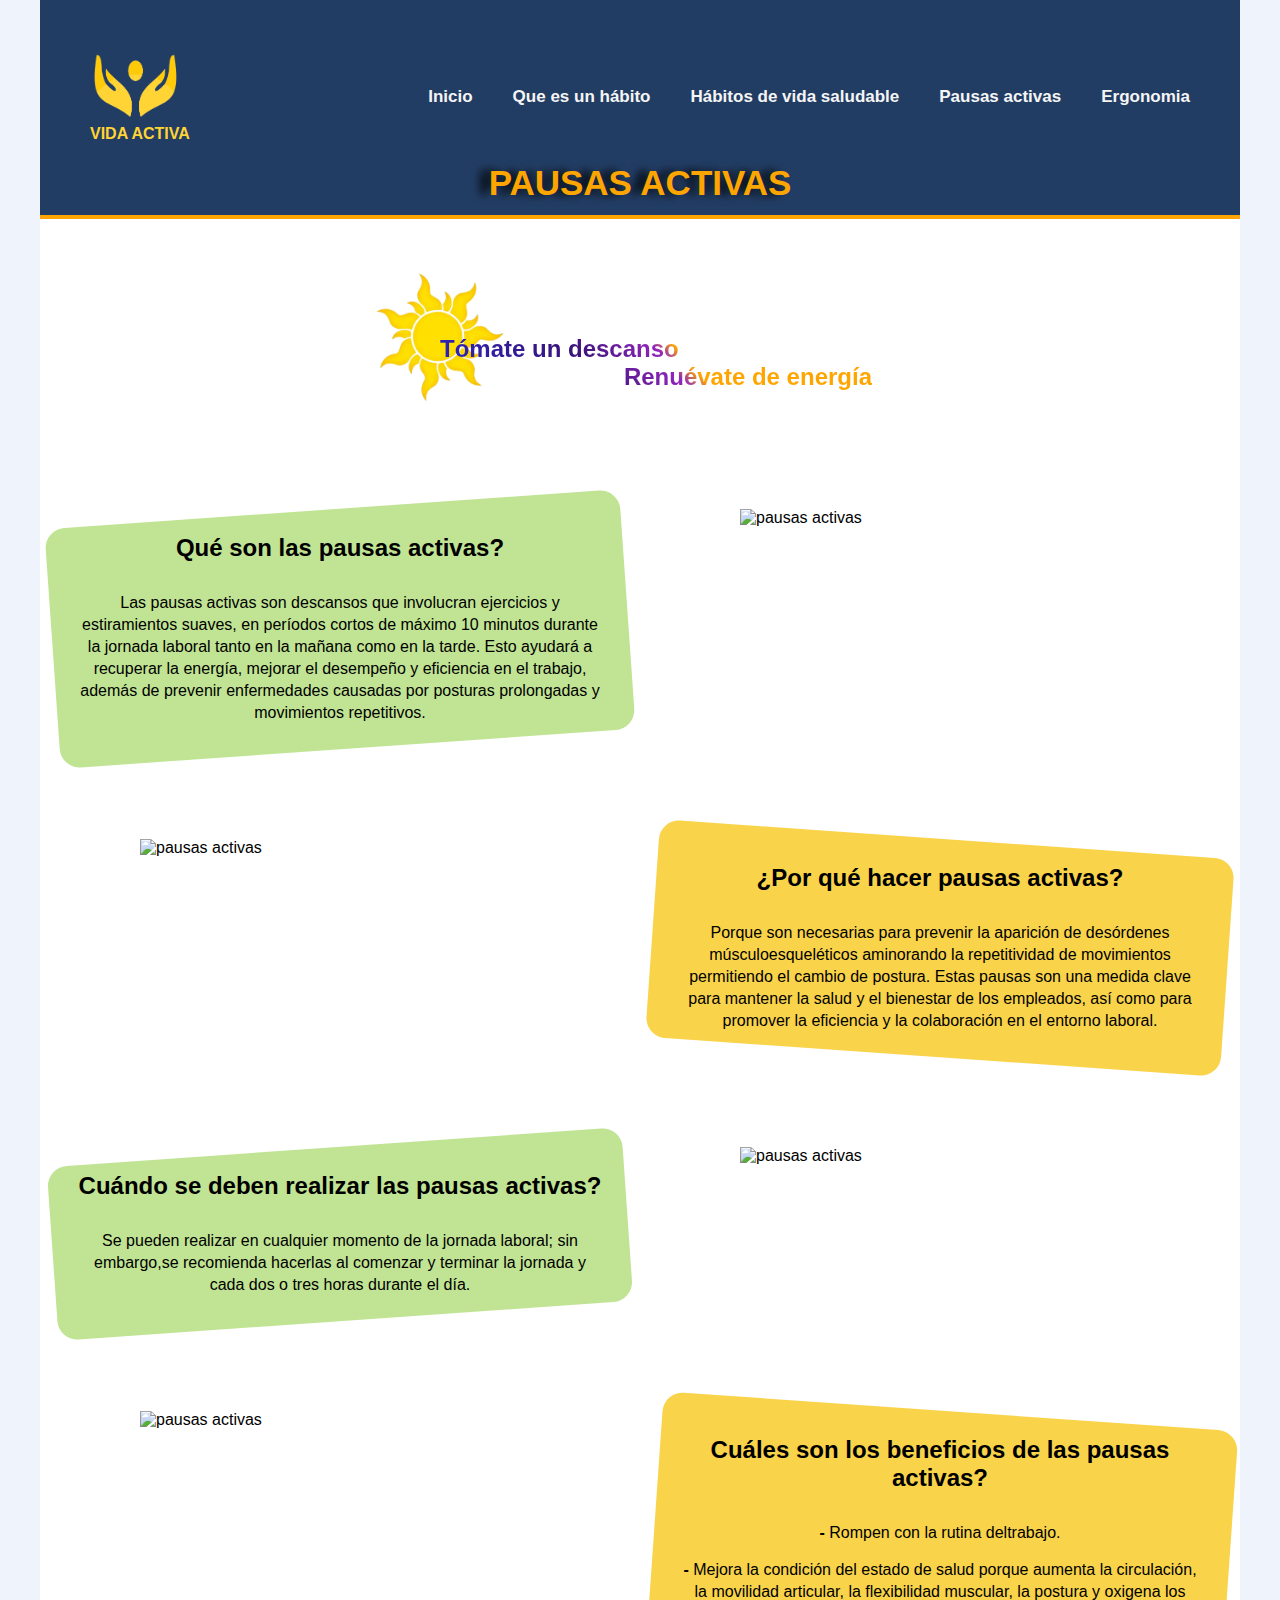
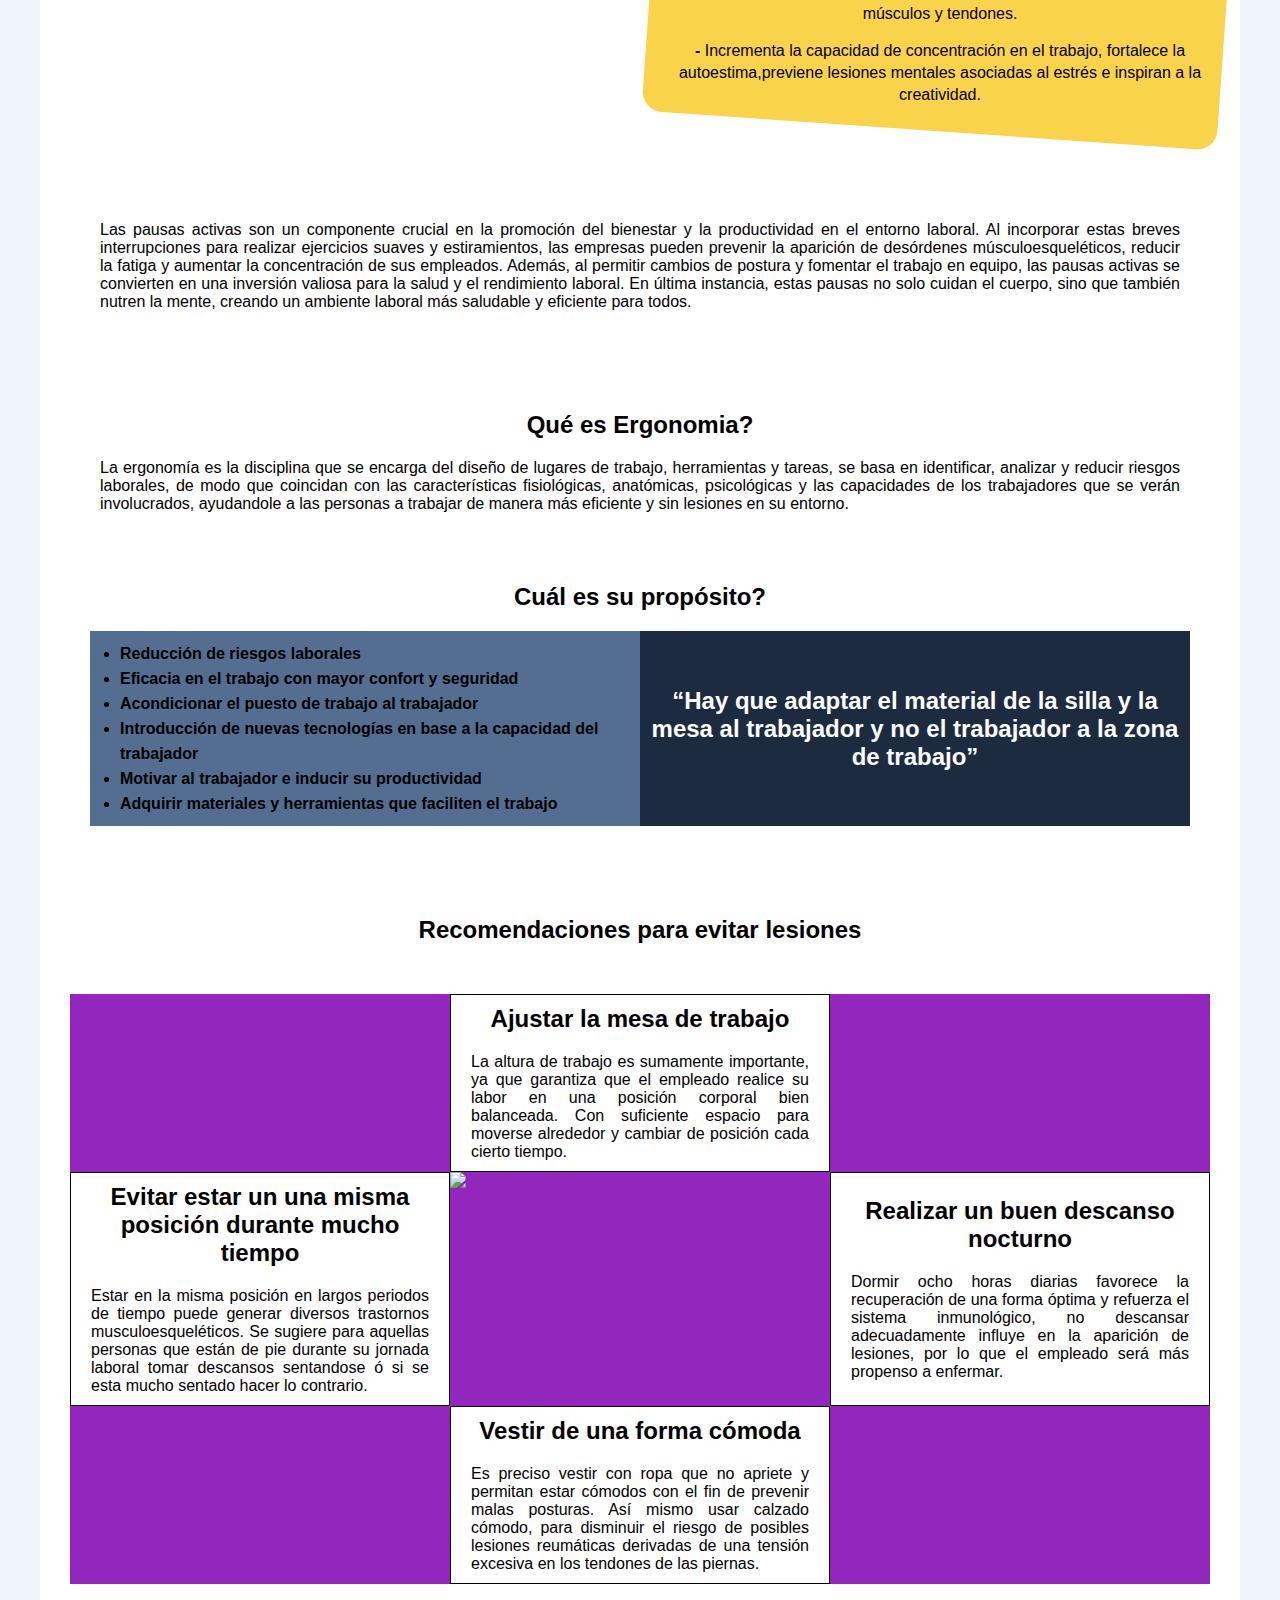
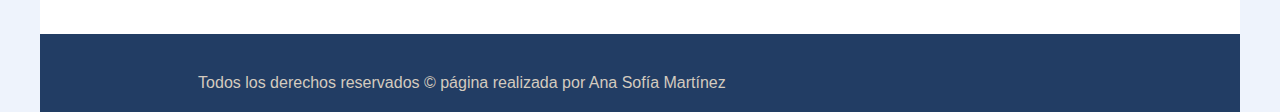
==== pausasActivas.html @ a1745190 "pagina actividad fisica, habitos saludables pausas activas y ergonomia" ====
<!DOCTYPE html>
<html lang="en">

<head>
    <meta charset="UTF-8">
    <meta name="viewport" content="width=device-width, initial-scale=1.0">
    <title>Pausas Activas</title>
    <link rel="stylesheet" href="estilos.css">
    <script src="https://kit.fontawesome.com/6b7caabff8.js" crossorigin="anonymous"></script>
</head>

<body>
    <div class="main">
        <header>
            <nav>
                <div class="logo">
                    <img src="../images/logo.png" alt="logo">
                    <h4>VIDA ACTIVA</h4>
                </div>
                <ul>
                    <li><a href="index.html">Inicio</a></li>
                    <li><a href="index.html#introduccion">Que es un hábito</a></li>
                    <li><a href="index.html#habitosSaludables">Hábitos de vida saludable</a></li>
                    <li><a href="pausasActivas.html">Pausas activas</a></li>
                    <li><a href="#ergonomia">Ergonomia</a></li>
                </ul>
            </nav>
            <div class="tituloCentral">
                <h1>PAUSAS ACTIVAS</h1>
            </div>
        </header>

        <div class="contenidoPausas">


            <!-- <div class="introduccion">
                <h2>a</h2>
                <p>Lorem ipsum dolor sit, amet consectetur adipisicing elit. Rerum et voluptates assumenda, eum, quibusdam iusto in eaque fuga nam dolorum tempore qui saepe itaque officiis recusandae? Magni quisquam vel ducimus.</p>
            </div> -->
            <div class="frase">
                <img id="sol" src="./images/sol.jpg" alt="">

                <div class="cont-frase">
                    <div class="frase1">
                        <h2>Tómate un descanso</h2>
                    </div>
                    <div class="frase2">
                        <h2>Renuévate de energía</h2>
                    </div>
                </div>
            </div>

            <div class="cont-apartados">
                <div class="apartado">
                    <div class="info">
                        <div class="cont-info">
                            <h2>Qué son las pausas activas?</h2>
                            <p>Las pausas activas son descansos que involucran ejercicios y estiramientos suaves, en
                                períodos cortos de máximo 10 minutos durante la jornada
                                laboral tanto en la mañana como en la tarde. Esto ayudará a recuperar la energía,
                                mejorar el desempeño
                                y eficiencia en el trabajo, además de prevenir enfermedades causadas por posturas
                                prolongadas y movimientos repetitivos.</p>
                        </div>
                    </div>
                    <div class="imagen">
                        <img src="https://img.freepik.com/foto-gratis/mujer-auriculares-videollamada-portatil_23-2148854875.jpg?w=740&t=st=1694405651~exp=1694406251~hmac=d83fc0368f53c2d3dcf157af8fdf117e9b4797f35a46c52318c59e994fc46987"
                            alt="pausas activas">
                    </div>
                </div>

                <div class="apartado voltear">
                    <div class="info">
                        <div class="cont-info">
                            <h2>¿Por qué hacer pausas activas?</h2>
                            <p>Porque son necesarias para prevenir la aparición de desórdenes músculoesqueléticos
                                aminorando la repetitividad de movimientos permitiendo el cambio de postura. Estas
                                pausas son una medida clave para mantener la salud y el bienestar de los empleados, así
                                como para promover la eficiencia y la colaboración en el entorno laboral.</p>
                        </div>
                    </div>
                    <div class="imagen">
                        <img src="https://images.pexels.com/photos/3791119/pexels-photo-3791119.jpeg?auto=compress&cs=tinysrgb&w=1260&h=750&dpr=1"
                            alt="pausas activas">
                    </div>
                </div>

                <div class="apartado">
                    <div class="info">
                        <div class="cont-info">
                            <h2>Cuándo se deben realizar las pausas activas?</h2>
                            <p>Se pueden realizar en cualquier momento de la jornada laboral; sin embargo,se recomienda
                                hacerlas al comenzar y terminar la jornada y cada dos o tres horas durante el día.</p>
                        </div>
                    </div>
                    <div class="imagen">
                        <img src="https://images.pexels.com/photos/5149645/pexels-photo-5149645.jpeg?auto=compress&cs=tinysrgb&w=1260&h=750&dpr=1"
                            alt="pausas activas">
                    </div>
                </div>

                <div class="apartado voltear">
                    <div class="info">
                        <div class="cont-info">
                            <h2>Cuáles son los beneficios de las pausas activas?</h2>
                            <!-- <ul> -->
                            <div class="items">
                                <p><span>-</span> Rompen con la rutina deltrabajo.</p>
                                <p><span>-</span> Mejora la condición del estado de salud porque aumenta la
                                    circulación, la movilidad articular, la flexibilidad muscular, la postura y oxigena
                                    los músculos y tendones.</p>
                                <p><span>-</span> Incrementa la capacidad de concentración en el trabajo, fortalece
                                    la autoestima,previene lesiones mentales asociadas al estrés e inspiran a la
                                    creatividad.</p>
                            </div>
                            <!-- </ul> -->
                        </div>
                    </div>
                    <div class="imagen">
                        <img src="https://img.freepik.com/foto-gratis/mujer-complacida-haciendo-estiramientos-muneca-escritorio_259150-60501.jpg?w=740&t=st=1694410429~exp=1694411029~hmac=90830192434c5a016ef5eb6a0f417b09b3cac9de6a00ac0300a4e0bf0bb59816"
                            alt="pausas activas">
                    </div>
                </div>
            </div>
            <div class="conclusion">
                <p>Las pausas activas son un componente crucial en la promoción del bienestar y la productividad en el
                    entorno laboral. Al incorporar estas breves interrupciones para realizar ejercicios suaves y
                    estiramientos, las empresas pueden prevenir la aparición de desórdenes músculoesqueléticos, reducir
                    la fatiga y aumentar la concentración de sus empleados. Además, al permitir cambios de postura y
                    fomentar el trabajo en equipo, las pausas activas se convierten en una inversión valiosa para la
                    salud y el rendimiento laboral. En última instancia, estas pausas no solo cuidan el cuerpo, sino que
                    también nutren la mente, creando un ambiente laboral más saludable y eficiente para todos.</p>
                <img src="https://images.pexels.com/photos/3184291/pexels-photo-3184291.jpeg?auto=compress&cs=tinysrgb&w=1260&h=750&dpr=1"
                    alt="">
            </div>
        </div>

        <div class="contenidoErgonomia" id="ergonomia">

            <div class="definicionErg">
                <h2>Qué es Ergonomia?</h2>
                <p>La ergonomía es la disciplina que se encarga del diseño de lugares de trabajo, herramientas y tareas,
                    se basa en identificar, analizar y reducir riesgos laborales, de modo que coincidan con las
                    características fisiológicas, anatómicas, psicológicas y las capacidades de los trabajadores que se
                    verán involucrados, ayudandole a las personas a trabajar de manera más eficiente y sin lesiones en
                    su entorno.</p>
                    <!-- Se entiende como la suma de diversas técnicas aplicadas para adecuar los sistemas,
                entornos y productos a las características, limitaciones y necesidades de las personas, maximizando los
                resultados. -->
            
            </div>
            <div class="proposito">
                <h2>Cuál es su propósito?</h2>

                <div class="cont-proposito">
                    <div class="items">
                        <ul>
                            <li>Reducción de riesgos laborales</li>
                            <li>Eficacia en el trabajo con mayor confort y seguridad</li>
                            <li>Acondicionar el puesto de trabajo al trabajador</li>
                            <li>Introducción de nuevas tecnologías en base a la capacidad del trabajador</li>
                            <li>Motivar al trabajador e inducir su productividad</li>
                            <li>Adquirir materiales y herramientas que faciliten el trabajo</li>
                        </ul>
                    </div>
                    <div class="frase">
                        <h2>“Hay que adaptar el material de la silla y la mesa al trabajador y no el trabajador a la zona de trabajo”</h2>
                    </div>
                </div>                
            </div>

            <div class="recomendaciones">
                <h2>Recomendaciones para evitar lesiones</h2>
                <div class="cont-ileras">
                    <div class="ilera">
                        <div class="cont-img">
                            <img src="https://img.freepik.com/foto-gratis/trabajar-casa-estacion-trabajo-ergonomica_23-2149132300.jpg?w=740&t=st=1694490514~exp=1694491114~hmac=d97d95a8a8784edcef885983eeaf111b5f3efa921b579438fd1c26feccf0a513" alt="">
                        </div>
                        <div class="cont-info">
                            <h2>Ajustar la mesa de trabajo</h2>
                            <p>La altura de trabajo es sumamente importante, ya que garantiza que el empleado realice su labor en una posición corporal bien balanceada. Con suficiente espacio para moverse alrededor y cambiar de posición cada cierto tiempo.</p>
                        </div>
                        <div class="cont-img">
                            <img src="https://www.aprendum.com/cdn/13/images/curso-online-de-ergonomia_l_primaria_1_1566906874.jpg" alt="">
                        </div>
                    </div>
                    <div class="ilera">
                        <div class="cont-info">
                            <h2>Evitar estar un una misma posición durante mucho tiempo</h2>
                            <p>Estar en la misma posición en largos periodos de tiempo puede generar diversos trastornos musculoesqueléticos. Se sugiere para aquellas personas que están de pie durante su jornada laboral  tomar descansos sentandose ó si se esta mucho sentado hacer lo contrario.</p>
                        </div>
                        <div class="cont-img">
                            <img src="https://img.freepik.com/foto-gratis/ritual-resaca-adolescente-tiro-completo_23-2150652969.jpg?w=740&t=st=1694491334~exp=1694491934~hmac=38d3a658daf024c51a8afe1cf9eb361945c503c5b5b645a8f1f959dbb97fe271alt=">
                        </div>
                        <div class="cont-info">
                            <h2>Realizar un buen descanso nocturno</h2>
                            <p>Dormir ocho horas diarias favorece la recuperación de una forma óptima y refuerza el sistema inmunológico, no descansar adecuadamente influye en la aparición de lesiones, por lo que el empleado será más propenso a enfermar.</p>
                        </div>
                    </div>
                    <div class="ilera">
                        <div class="cont-img">
                            <img src="https://img.freepik.com/foto-gratis/vista-frontal-mujer-descansando-escritorio_23-2148521601.jpg?w=740&t=st=1694490872~exp=1694491472~hmac=91597b51162bd24c1a08d04a1624f327bb343c9c573d9af3afacd38f22c1e957" alt="">
                        </div>
                        <div class="cont-info">
                            <h2>Vestir de una forma cómoda</h2>
                            <p>Es preciso vestir con ropa que no apriete y permitan estar cómodos con el fin de prevenir  malas posturas. Así mismo usar calzado cómodo, para disminuir el riesgo de posibles lesiones reumáticas derivadas de una tensión excesiva en los tendones de las piernas.</p>
                        </div>
                        <div class="cont-img">
                            <img src="https://img.freepik.com/foto-gratis/joven-empresario-feliz-relajandose-manos-detras-cabeza-despues-trabajar-computadora-casa_637285-6065.jpg?w=740&t=st=1694491443~exp=1694492043~hmac=267cc0dd508b8827b6eba4c800c19ae1ca6eba7f55c5f37b357ded055288346a" alt="">
                        </div>
                    </div>
                </div>
            </div>

            
        </div>


        <footer>
            <div class="texto">
                <p>Todos los derechos reservados &copy página realizada por Ana Sofía Martínez</p>
            </div>
            <div class="redes">
                <i class="fa-brands fa-square-facebook"></i>
                <i class="fa-brands fa-instagram"></i>
                <i class="fa-brands fa-square-whatsapp"></i>
            </div>
        </footer>


    </div>
</body>

</html>
---- estilos.css ----
* {
    margin: 0;
    padding: 0;
    box-sizing: border-box;
    font-family: sans-serif;
}
body {
    background-color: rgba(113, 153, 228, 0.123);
}
.main {
    width: 1200px;
    margin: auto;
    background-color: white;
}
header {
    padding: 50px 50px 12px;
    /* background-color: rgb(20, 20, 163); */
    display: grid;
    gap: 20px;
    background-color: #13188F;
    /* background-image: url("data:image/svg+xml,%3Csvg xmlns='http://www.w3.org/2000/svg' width='114' height='114' viewBox='0 0 200 200'%3E%3Cdefs%3E%3ClinearGradient id='a' gradientUnits='userSpaceOnUse' x1='100' y1='33' x2='100' y2='-3'%3E%3Cstop offset='0' stop-color='%23000' stop-opacity='0'/%3E%3Cstop offset='1' stop-color='%23000' stop-opacity='1'/%3E%3C/linearGradient%3E%3ClinearGradient id='b' gradientUnits='userSpaceOnUse' x1='100' y1='135' x2='100' y2='97'%3E%3Cstop offset='0' stop-color='%23000' stop-opacity='0'/%3E%3Cstop offset='1' stop-color='%23000' stop-opacity='1'/%3E%3C/linearGradient%3E%3C/defs%3E%3Cg fill='%23001187' fill-opacity='0.2'%3E%3Crect x='100' width='100' height='100'/%3E%3Crect y='100' width='100' height='100'/%3E%3C/g%3E%3Cg fill-opacity='0.2'%3E%3Cpolygon fill='url(%23a)' points='100 30 0 0 200 0'/%3E%3Cpolygon fill='url(%23b)' points='100 100 0 130 0 100 200 100 200 130'/%3E%3C/g%3E%3C/svg%3E"); */
    background-color: #223d64;
    /* position: fixed; */
    border-bottom: 4px solid orange;
}
header nav {
    display: flex;
    justify-content: space-between;
    align-items: center;
    /* background-color: aqua; */
}
header nav .logo img {
    width: 90px;
    /* background-color: aquamarine; */
}
header nav .logo h4 {
    color: #ffd434;
}
header nav ul {
    display: flex;
    list-style: none;
    gap: 40px;
}
header nav ul li a {
    text-decoration: none;
    color: whitesmoke;
    font-weight: bold;
    font-size: 17px;
}
header .tituloCentral {
    display: flex;
    /* flex-direction: column; */
   justify-content: center;
}
h1 {
    font-size: 35px;
    color: orange;
    text-shadow: -10px 0px 10px black;
    /* color: rgb(255, 208, 0); */
}

.queEs {
    display: flex;
    flex-direction: column;
    align-items: center;
    gap: 20px;
    padding: 60px 50px;
    /* background-color: rgba(92, 230, 37, 0.39); */
}
.queEs .contenido{
    text-align: center;
}

.cards {
    display: grid;
    grid-template-columns: repeat(2, 1fr);
    justify-items: center;
    align-items: center; 
    /* height: 200px; */
    row-gap: 30px;
    height: auto;
    width: auto;
    background-color: white;
}
.cards .card {
    background-color: rgb(215, 212, 212);
    width: 70%;
    display: flex;
    flex-direction: column;
    align-items: center;
    padding: 20px 20px;
    border-radius: 20px;
    gap: 20px;
    box-shadow: 0px 0px 10px rgb(29, 28, 28);

}
.cards .card .texto {
    text-align: center;
}
.cards .card button {
    background-color: orange;
    border: none;
    padding: 10px 20px;
    cursor: pointer;
}
.cards .card button:hover {
    background-color: rgb(216, 148, 21);
}

.cards .card .informacionExtra {
    /* display: flex; */
    display: none;
    flex-direction: column;
    gap: 20px;
}
.cards .card .informacionExtra ul {
    list-style: none;
    display: grid;
    gap: 5px;
}
.cards .card .informacionExtra ul li i {
    color: crimson;
}




.cards .card .img img {
    width: 300px;
    border-radius: 7px;
}

/* .slider {
    width: 100%;
    overflow: hidden;
    position: relative;
}
.slider .cont-imagenes {
    display: flex;
}
.imagen {
    width: 100%;
    height: 370px;
    display: none;
} */

.slider {
    display: flex;
    justify-content: center;
}
.slider .cont-imagenes .imagen {
    height: 300px;
    width: 390px;
}
.slider .img-oculta {
    display: none;
}

footer {
    display: flex;
    justify-content: space-around;
    margin: 50px 0px 0px;
    padding: 40px 0px 20px;
    background-color: #223d64;
    color: rgb(212, 203, 191);
}
footer .redes {
    display: flex;
    gap: 20px;
}
footer .redes i {
    font-size: 30px;
}
/* .oculto {
    display: none;
}
.oculto ul li {
    list-style: none;
    display: block;
    gap: 7px;
} */


/* PAGINA PAUSAS ACTIVAS */
.contenidoPausas {
    display: flex;
    flex-direction: column;
    align-items: center;
}
.contenidoPausas .frase {
    width: 40%;
    display: flex;
    flex-direction: column;
    margin: 40px 0px 0px;
    /* background-color: #427419;   */
    position: relative;

}
.contenidoPausas .frase .cont-frase {
    width: 90%;
    position: absolute;
    bottom: 28px;
}
.contenidoPausas .frase .cont-frase .frase2 {
    width: 100%;
    display: flex;
    justify-content: end;
}

.contenidoPausas .frase .cont-frase .frase1, .frase2 {
background-image: linear-gradient(45deg,#2b26bd 0%,rgb(57, 19, 120) 35%,#9226bd 55%,orange 60%);
/* #56bd26 */
/* 9226bd */
    -webkit-text-fill-color: transparent;
	-webkit-background-clip: text;
/* color:#fff; */
margin-left:40px;
}
.contenidoPausas .frase1 h2, .frase2 h2 {
    font-weight: 800;
}
#sol {
    width: 240px;
    position: relative;
    left: -80px;
}

/*  */
.contenidoPausas .cont-apartados .apartado {
    display: flex;
    justify-content: space-around;
    margin: 90px 0px;
}
.contenidoPausas .apartado .info {
    width: 48%;
    transform: rotate(-4deg);
    /* background-color: #4451cb; */
    background-color: rgba(117, 197, 20, 0.46);
    border-radius: 20px;
    display: flex;
    align-items: center;
}
.contenidoPausas .cont-apartados .apartado .info .cont-info {
    display: grid;
    /* display: flex;
    flex-direction: column;
    align-items: center; */
    text-align: center;
    gap: 30px;
    padding: 25px;
    /* background-color: aquamarine; */
    transform: rotate(4deg);
}
.contenidoPausas .cont-apartados .apartado .info .cont-info p {
    line-height: 22px;
}
.contenidoPausas .cont-apartados .apartado .info .cont-info .items {
    display: grid;
    gap: 15px;
}
.contenidoPausas .cont-apartados .apartado .info .cont-info .items span {
    font-weight: 900;
}
.contenidoPausas .apartado .imagen {
    width: 48%;
    /* background-color: #ffd434; */
    display: flex;
    justify-content: center;
}
.contenidoPausas .apartado .imagen img {
    /* width: 100%; */
    width: 400px;
}
.contenidoPausas .voltear {
    /* background-color: #13188F; */
    flex-direction: row-reverse;
}
.contenidoPausas .cont-apartados .voltear .info {
    transform: rotate(4deg);
    background-color: #f8ce35e4;
    /* color: #ffd434; */

}
.contenidoPausas .cont-apartados .voltear .info .cont-info {
    transform: rotate(-4deg);
}

.contenidoPausas .conclusion {
    width: 90%;
    text-align: justify;
    display: flex;
    flex-direction: column;
    align-items: center;
    gap: 30px;
}
.contenidoPausas .conclusion img {
    width: 600px;
}

/* ergonomia */
.contenidoErgonomia {
    display: grid;
    gap: 70px;
}
.contenidoErgonomia .definicionErg {
    text-align: center;
    margin: 70px 0px 0px;
    display: flex;
    flex-direction: column;
    align-items: center;
    gap: 20px;
}
.contenidoErgonomia .definicionErg p {
    width: 90%;
    text-align: justify;
}
.contenidoErgonomia .proposito h2{
    text-align: center;
}
.contenidoErgonomia .proposito .cont-proposito {
    display: flex;
    padding: 20px 50px;
}
.contenidoErgonomia .proposito .cont-proposito .items {
    width: 50%;
    background-color: #546e91;
    padding: 10px 30px;
}
.contenidoErgonomia .proposito .cont-proposito .items ul {
    line-height: 25px;
    font-weight: bold;
}
.contenidoErgonomia .proposito .cont-proposito .frase {
    width: 50%;
    display: flex;
    align-items: center;
    background-color: #1c2b3f;
    color: white;
}

.contenidoErgonomia .recomendaciones {
    text-align: center;
    display: grid;
    gap: 50px;
}
.contenidoErgonomia .recomendaciones .cont-ileras {
    display: flex;
    flex-direction: column;
    align-items: center;
}
.contenidoErgonomia .recomendaciones .cont-ileras .ilera {
    display: flex;
    /* width: 100%; */
}
.contenidoErgonomia .recomendaciones .cont-ileras .ilera .cont-info {
    width: 380px;
    display: flex;
    flex-direction: column;
    justify-content: center;
    gap: 20px;
    border: solid 1px black;
    padding: 10px 20px;
}
.contenidoErgonomia .recomendaciones .cont-ileras .ilera .cont-info p {
    text-align: justify;
}
.contenidoErgonomia .recomendaciones .cont-ileras .ilera .cont-img {
    width: 380px;
    background-color: #9226bd;
    display: flex;
    
}
.contenidoErgonomia .recomendaciones .cont-ileras .ilera .cont-img img {
    background-size: contain;
    width: 100%;
}
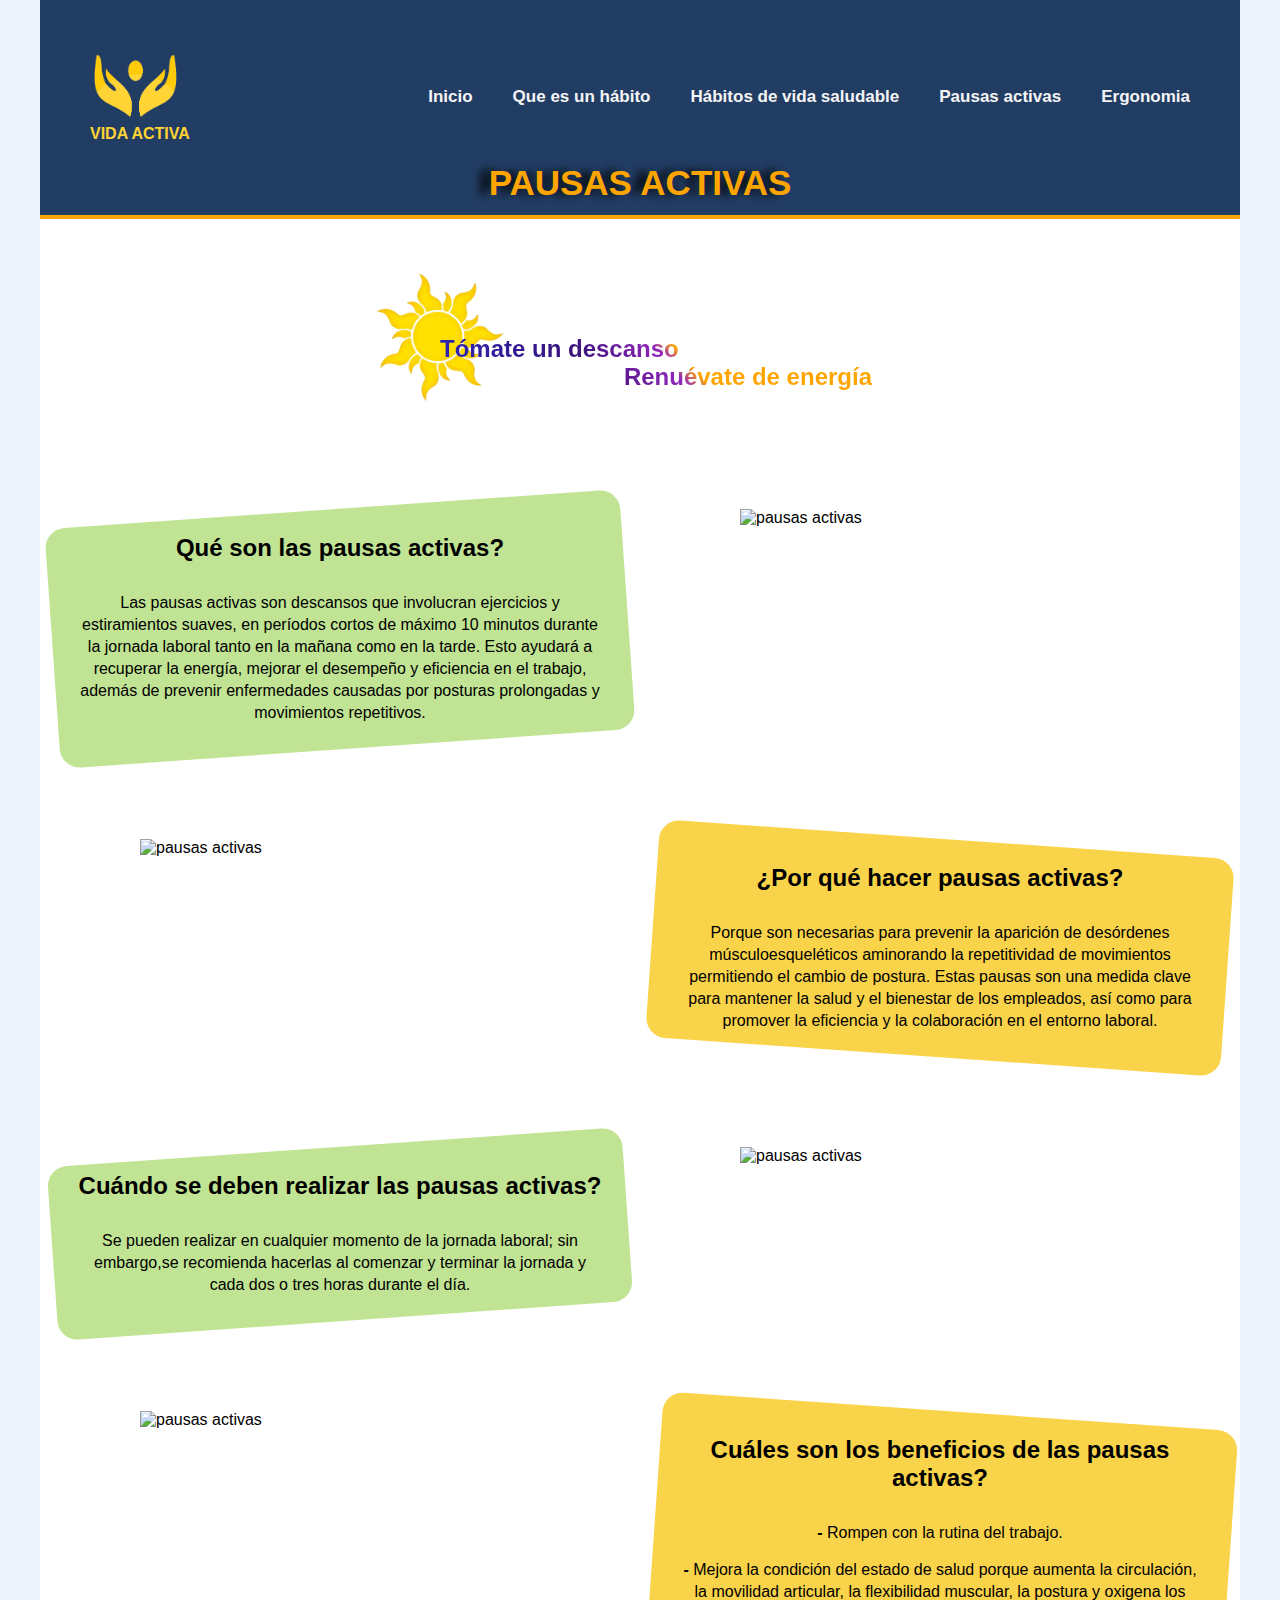
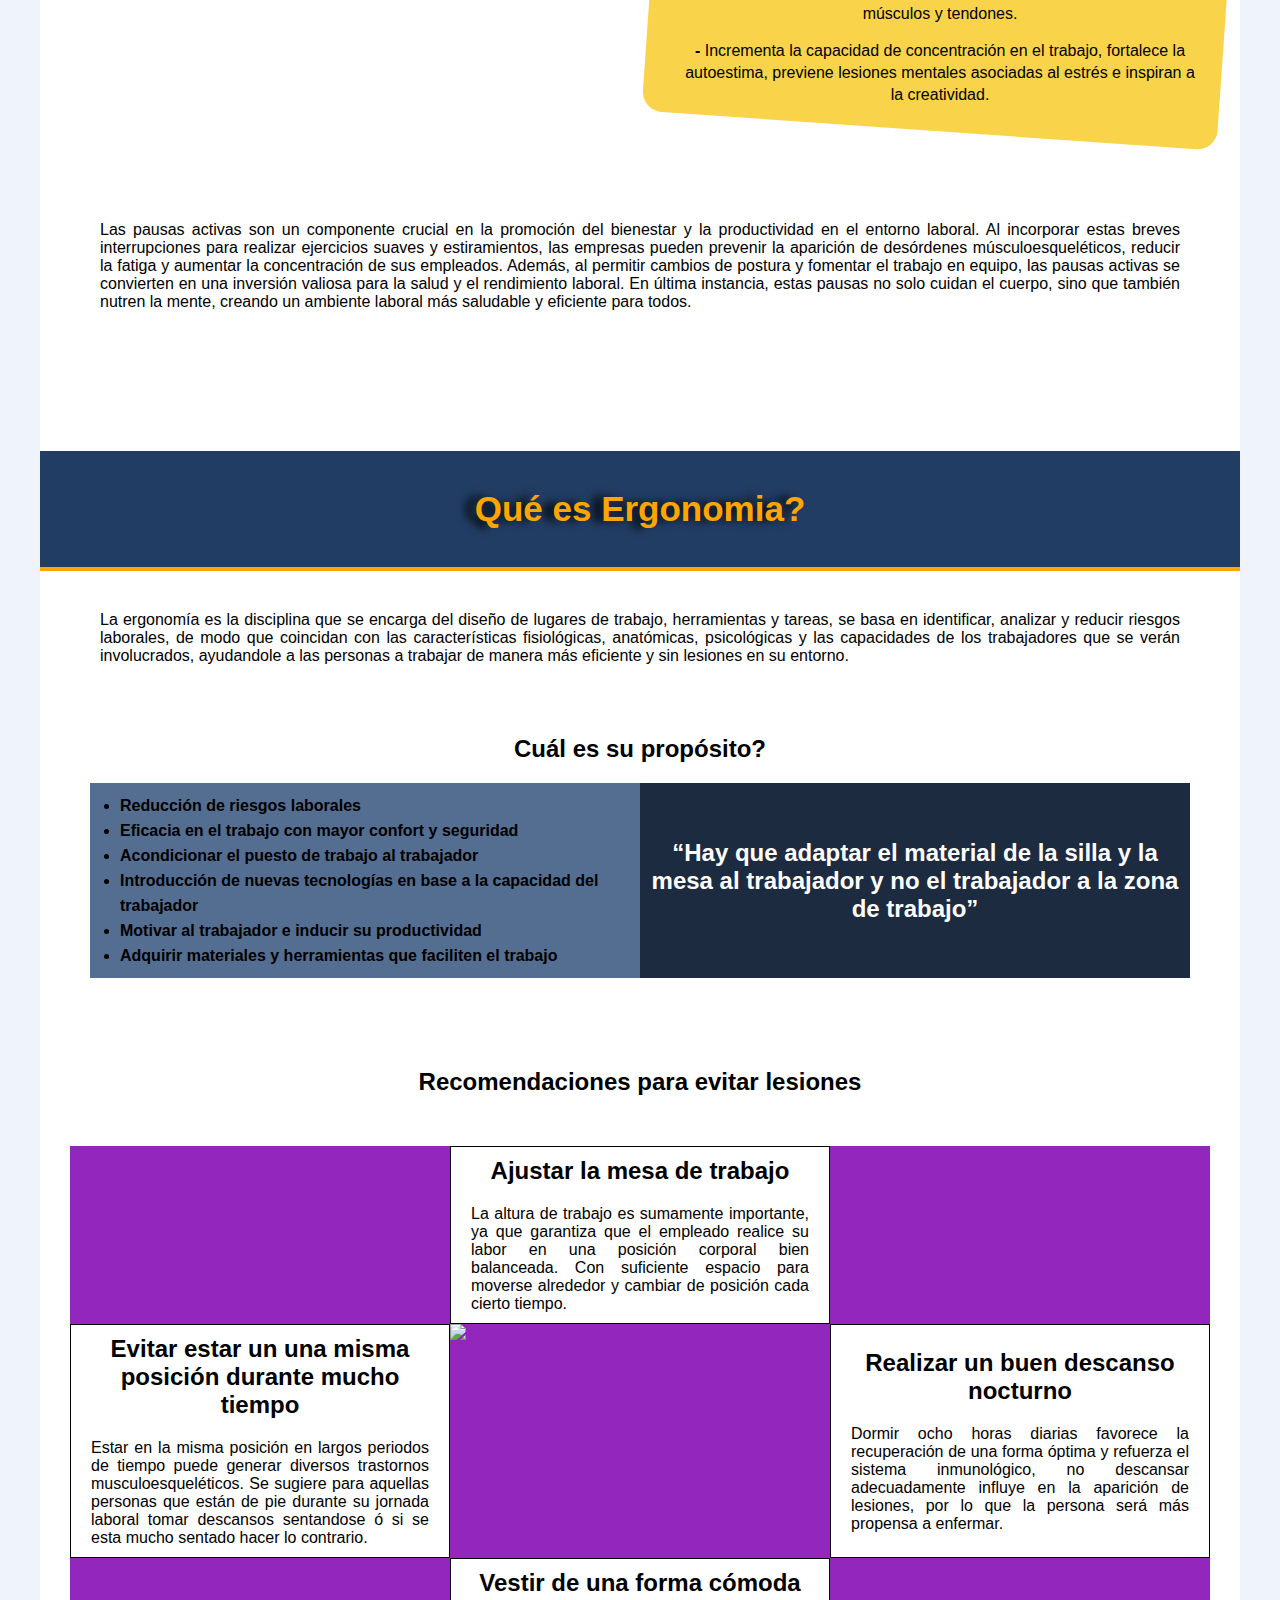
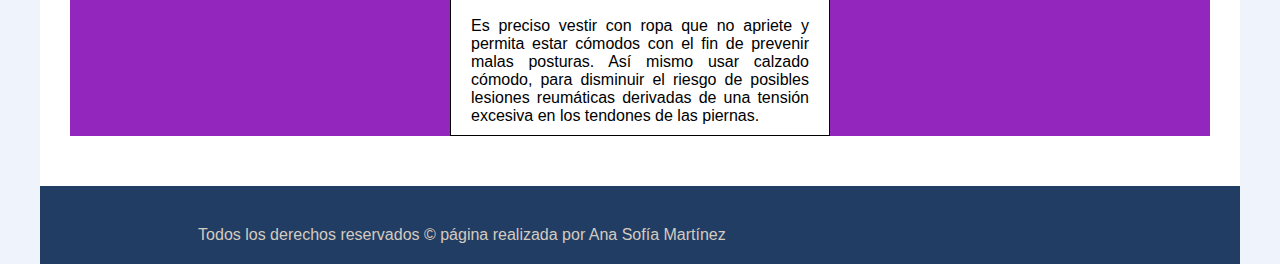
==== commit f7925fcb: "limpieza de código y cambio a titulo" ====
--- a/pausasActivas.html
+++ b/pausasActivas.html
@@ -4,7 +4,7 @@
 <head>
     <meta charset="UTF-8">
     <meta name="viewport" content="width=device-width, initial-scale=1.0">
-    <title>Pausas Activas</title>
+    <title>Pausas Activas y Ergonomia</title>
     <link rel="stylesheet" href="estilos.css">
     <script src="https://kit.fontawesome.com/6b7caabff8.js" crossorigin="anonymous"></script>
 </head>
@@ -32,11 +32,6 @@
 
         <div class="contenidoPausas">
 
-
-            <!-- <div class="introduccion">
-                <h2>a</h2>
-                <p>Lorem ipsum dolor sit, amet consectetur adipisicing elit. Rerum et voluptates assumenda, eum, quibusdam iusto in eaque fuga nam dolorum tempore qui saepe itaque officiis recusandae? Magni quisquam vel ducimus.</p>
-            </div> -->
             <div class="frase">
                 <img id="sol" src="./images/sol.jpg" alt="">
 
@@ -103,17 +98,15 @@
                     <div class="info">
                         <div class="cont-info">
                             <h2>Cuáles son los beneficios de las pausas activas?</h2>
-                            <!-- <ul> -->
                             <div class="items">
-                                <p><span>-</span> Rompen con la rutina deltrabajo.</p>
+                                <p><span>-</span> Rompen con la rutina del trabajo.</p>
                                 <p><span>-</span> Mejora la condición del estado de salud porque aumenta la
                                     circulación, la movilidad articular, la flexibilidad muscular, la postura y oxigena
                                     los músculos y tendones.</p>
                                 <p><span>-</span> Incrementa la capacidad de concentración en el trabajo, fortalece
-                                    la autoestima,previene lesiones mentales asociadas al estrés e inspiran a la
+                                    la autoestima, previene lesiones mentales asociadas al estrés e inspiran a la
                                     creatividad.</p>
                             </div>
-                            <!-- </ul> -->
                         </div>
                     </div>
                     <div class="imagen">
@@ -135,19 +128,15 @@
             </div>
         </div>
 
-        <div class="contenidoErgonomia" id="ergonomia">
-
-            <div class="definicionErg">
-                <h2>Qué es Ergonomia?</h2>
+        <div class="contenidoErgonomia">
+
+            <div class="definicionErg" id="ergonomia">
+                <h2 id="titulo">Qué es Ergonomia?</h2>
                 <p>La ergonomía es la disciplina que se encarga del diseño de lugares de trabajo, herramientas y tareas,
                     se basa en identificar, analizar y reducir riesgos laborales, de modo que coincidan con las
                     características fisiológicas, anatómicas, psicológicas y las capacidades de los trabajadores que se
                     verán involucrados, ayudandole a las personas a trabajar de manera más eficiente y sin lesiones en
-                    su entorno.</p>
-                    <!-- Se entiende como la suma de diversas técnicas aplicadas para adecuar los sistemas,
-                entornos y productos a las características, limitaciones y necesidades de las personas, maximizando los
-                resultados. -->
-            
+                    su entorno.</p>            
             </div>
             <div class="proposito">
                 <h2>Cuál es su propósito?</h2>
@@ -194,7 +183,7 @@
                         </div>
                         <div class="cont-info">
                             <h2>Realizar un buen descanso nocturno</h2>
-                            <p>Dormir ocho horas diarias favorece la recuperación de una forma óptima y refuerza el sistema inmunológico, no descansar adecuadamente influye en la aparición de lesiones, por lo que el empleado será más propenso a enfermar.</p>
+                            <p>Dormir ocho horas diarias favorece la recuperación de una forma óptima y refuerza el sistema inmunológico, no descansar adecuadamente influye en la aparición de lesiones, por lo que la persona será más propensa a enfermar.</p>
                         </div>
                     </div>
                     <div class="ilera">
@@ -203,7 +192,7 @@
                         </div>
                         <div class="cont-info">
                             <h2>Vestir de una forma cómoda</h2>
-                            <p>Es preciso vestir con ropa que no apriete y permitan estar cómodos con el fin de prevenir  malas posturas. Así mismo usar calzado cómodo, para disminuir el riesgo de posibles lesiones reumáticas derivadas de una tensión excesiva en los tendones de las piernas.</p>
+                            <p>Es preciso vestir con ropa que no apriete y permita estar cómodos con el fin de prevenir  malas posturas. Así mismo usar calzado cómodo, para disminuir el riesgo de posibles lesiones reumáticas derivadas de una tensión excesiva en los tendones de las piernas.</p>
                         </div>
                         <div class="cont-img">
                             <img src="https://img.freepik.com/foto-gratis/joven-empresario-feliz-relajandose-manos-detras-cabeza-despues-trabajar-computadora-casa_637285-6065.jpg?w=740&t=st=1694491443~exp=1694492043~hmac=267cc0dd508b8827b6eba4c800c19ae1ca6eba7f55c5f37b357ded055288346a" alt="">
@@ -211,22 +200,19 @@
                     </div>
                 </div>
             </div>
-
             
         </div>
-
 
         <footer>
             <div class="texto">
                 <p>Todos los derechos reservados &copy página realizada por Ana Sofía Martínez</p>
             </div>
             <div class="redes">
-                <i class="fa-brands fa-square-facebook"></i>
-                <i class="fa-brands fa-instagram"></i>
-                <i class="fa-brands fa-square-whatsapp"></i>
+                <a href="#"><i class="fa-brands fa-square-facebook"></i></a>
+                <a href="#"><i class="fa-brands fa-instagram"></i></a>
+                <a href="#"><i class="fa-brands fa-square-whatsapp"></i></a>
             </div>
         </footer>
-
 
     </div>
 </body>
--- a/estilos.css
+++ b/estilos.css
@@ -4,59 +4,61 @@
     box-sizing: border-box;
     font-family: sans-serif;
 }
+
 body {
     background-color: rgba(113, 153, 228, 0.123);
 }
+
 .main {
     width: 1200px;
     margin: auto;
     background-color: white;
 }
+
 header {
     padding: 50px 50px 12px;
-    /* background-color: rgb(20, 20, 163); */
-    display: grid;
-    gap: 20px;
-    background-color: #13188F;
-    /* background-image: url("data:image/svg+xml,%3Csvg xmlns='http://www.w3.org/2000/svg' width='114' height='114' viewBox='0 0 200 200'%3E%3Cdefs%3E%3ClinearGradient id='a' gradientUnits='userSpaceOnUse' x1='100' y1='33' x2='100' y2='-3'%3E%3Cstop offset='0' stop-color='%23000' stop-opacity='0'/%3E%3Cstop offset='1' stop-color='%23000' stop-opacity='1'/%3E%3C/linearGradient%3E%3ClinearGradient id='b' gradientUnits='userSpaceOnUse' x1='100' y1='135' x2='100' y2='97'%3E%3Cstop offset='0' stop-color='%23000' stop-opacity='0'/%3E%3Cstop offset='1' stop-color='%23000' stop-opacity='1'/%3E%3C/linearGradient%3E%3C/defs%3E%3Cg fill='%23001187' fill-opacity='0.2'%3E%3Crect x='100' width='100' height='100'/%3E%3Crect y='100' width='100' height='100'/%3E%3C/g%3E%3Cg fill-opacity='0.2'%3E%3Cpolygon fill='url(%23a)' points='100 30 0 0 200 0'/%3E%3Cpolygon fill='url(%23b)' points='100 100 0 130 0 100 200 100 200 130'/%3E%3C/g%3E%3C/svg%3E"); */
+    display: grid;
+    gap: 20px;
     background-color: #223d64;
-    /* position: fixed; */
     border-bottom: 4px solid orange;
 }
+
 header nav {
     display: flex;
     justify-content: space-between;
     align-items: center;
-    /* background-color: aqua; */
-}
+}
+
 header nav .logo img {
     width: 90px;
-    /* background-color: aquamarine; */
-}
+}
+
 header nav .logo h4 {
     color: #ffd434;
 }
+
 header nav ul {
     display: flex;
     list-style: none;
     gap: 40px;
 }
+
 header nav ul li a {
     text-decoration: none;
     color: whitesmoke;
     font-weight: bold;
     font-size: 17px;
 }
+
 header .tituloCentral {
     display: flex;
-    /* flex-direction: column; */
-   justify-content: center;
-}
+    justify-content: center;
+}
+
 h1 {
     font-size: 35px;
     color: orange;
     text-shadow: -10px 0px 10px black;
-    /* color: rgb(255, 208, 0); */
 }
 
 .queEs {
@@ -65,8 +67,8 @@
     align-items: center;
     gap: 20px;
     padding: 60px 50px;
-    /* background-color: rgba(92, 230, 37, 0.39); */
-}
+}
+
 .queEs .contenido{
     text-align: center;
 }
@@ -76,12 +78,12 @@
     grid-template-columns: repeat(2, 1fr);
     justify-items: center;
     align-items: center; 
-    /* height: 200px; */
     row-gap: 30px;
     height: auto;
     width: auto;
     background-color: white;
 }
+
 .cards .card {
     background-color: rgb(215, 212, 212);
     width: 70%;
@@ -92,68 +94,277 @@
     border-radius: 20px;
     gap: 20px;
     box-shadow: 0px 0px 10px rgb(29, 28, 28);
-
-}
+}
+
 .cards .card .texto {
     text-align: center;
 }
+
 .cards .card button {
     background-color: orange;
     border: none;
     padding: 10px 20px;
     cursor: pointer;
 }
+
 .cards .card button:hover {
     background-color: rgb(216, 148, 21);
 }
 
 .cards .card .informacionExtra {
-    /* display: flex; */
     display: none;
     flex-direction: column;
     gap: 20px;
 }
+
 .cards .card .informacionExtra ul {
     list-style: none;
     display: grid;
     gap: 5px;
 }
+
 .cards .card .informacionExtra ul li i {
     color: crimson;
 }
-
-
-
 
 .cards .card .img img {
     width: 300px;
     border-radius: 7px;
 }
 
-/* .slider {
-    width: 100%;
-    overflow: hidden;
-    position: relative;
-}
-.slider .cont-imagenes {
-    display: flex;
-}
-.imagen {
-    width: 100%;
-    height: 370px;
-    display: none;
-} */
-
 .slider {
     display: flex;
     justify-content: center;
 }
+
 .slider .cont-imagenes .imagen {
     height: 300px;
     width: 390px;
 }
+
 .slider .img-oculta {
     display: none;
+}
+
+
+/* PAGINA PAUSAS ACTIVAS */
+.contenidoPausas {
+    display: flex;
+    flex-direction: column;
+    align-items: center;
+}
+.contenidoPausas .frase {
+    width: 40%;
+    display: flex;
+    flex-direction: column;
+    margin: 40px 0px 0px;
+    position: relative;
+}
+
+.contenidoPausas .frase .cont-frase {
+    width: 90%;
+    position: absolute;
+    bottom: 28px;
+}
+
+.contenidoPausas .frase .cont-frase .frase2 {
+    width: 100%;
+    display: flex;
+    justify-content: end;
+}
+
+.contenidoPausas .frase .cont-frase .frase1, .frase2 {
+    background-image: linear-gradient(45deg,#2b26bd 0%,rgb(57, 19, 120) 35%,#9226bd 55%,orange 60%);
+    -webkit-text-fill-color: transparent;
+	-webkit-background-clip: text;
+    background-clip: text;
+    margin-left:40px;
+}
+
+.contenidoPausas .frase1 h2, .frase2 h2 {
+    font-weight: 800;
+}
+
+#sol {
+    width: 240px;
+    position: relative;
+    left: -80px;
+}
+
+/* contenido pausas  */
+.contenidoPausas .cont-apartados .apartado {
+    display: flex;
+    justify-content: space-around;
+    margin: 90px 0px;
+}
+
+.contenidoPausas .apartado .info {
+    width: 48%;
+    transform: rotate(-4deg);
+    background-color: rgba(117, 197, 20, 0.46);
+    border-radius: 20px;
+    display: flex;
+    align-items: center;
+}
+
+.contenidoPausas .cont-apartados .apartado .info .cont-info {
+    display: grid;
+    text-align: center;
+    gap: 30px;
+    padding: 25px;
+    transform: rotate(4deg);
+}
+
+.contenidoPausas .cont-apartados .apartado .info .cont-info p {
+    line-height: 22px;
+}
+
+.contenidoPausas .cont-apartados .apartado .info .cont-info .items {
+    display: grid;
+    gap: 15px;
+}
+
+.contenidoPausas .cont-apartados .apartado .info .cont-info .items span {
+    font-weight: 900;
+}
+
+.contenidoPausas .apartado .imagen {
+    width: 48%;
+    display: flex;
+    justify-content: center;
+}
+
+.contenidoPausas .apartado .imagen img {
+    width: 400px;
+}
+
+.contenidoPausas .voltear {
+    flex-direction: row-reverse;
+}
+
+.contenidoPausas .cont-apartados .voltear .info {
+    transform: rotate(4deg);
+    background-color: #f8ce35e4;
+}
+
+.contenidoPausas .cont-apartados .voltear .info .cont-info {
+    transform: rotate(-4deg);
+}
+
+.contenidoPausas .conclusion {
+    width: 90%;
+    text-align: justify;
+    display: flex;
+    flex-direction: column;
+    align-items: center;
+    gap: 30px;
+}
+
+.contenidoPausas .conclusion img {
+    width: 600px;
+}
+
+
+/* ERGONOMÍA */
+.contenidoErgonomia {
+    display: grid;
+    gap: 70px;
+}
+
+.contenidoErgonomia .definicionErg {
+    text-align: center;
+    margin: 110px 0px 0px;
+    display: flex;
+    flex-direction: column;
+    align-items: center;
+    gap: 40px;
+}
+
+.contenidoErgonomia .definicionErg #titulo {
+    font-size: 35px;
+    color: orange;
+    background-color: #223d64;
+    text-shadow: -10px 0px 10px black;
+    height: 120px;
+    width: 100%;
+    display: flex;
+    align-items: center;
+    justify-content: center;
+    border-bottom: 4px solid orange;
+}
+
+.contenidoErgonomia .definicionErg p {
+    width: 90%;
+    text-align: justify;
+}
+
+.contenidoErgonomia .proposito h2{
+    text-align: center;
+}
+
+.contenidoErgonomia .proposito .cont-proposito {
+    display: flex;
+    padding: 20px 50px;
+}
+
+.contenidoErgonomia .proposito .cont-proposito .items {
+    width: 50%;
+    background-color: #546e91;
+    padding: 10px 30px;
+}
+
+.contenidoErgonomia .proposito .cont-proposito .items ul {
+    line-height: 25px;
+    font-weight: bold;
+}
+
+.contenidoErgonomia .proposito .cont-proposito .frase {
+    width: 50%;
+    display: flex;
+    align-items: center;
+    background-color: #1c2b3f;
+    color: white;
+}
+
+.contenidoErgonomia .recomendaciones {
+    text-align: center;
+    display: grid;
+    gap: 50px;
+}
+
+.contenidoErgonomia .recomendaciones .cont-ileras {
+    display: flex;
+    flex-direction: column;
+    align-items: center;
+}
+
+.contenidoErgonomia .recomendaciones .cont-ileras .ilera {
+    display: flex;
+}
+
+.contenidoErgonomia .recomendaciones .cont-ileras .ilera .cont-info {
+    width: 380px;
+    display: flex;
+    flex-direction: column;
+    justify-content: center;
+    gap: 20px;
+    border: solid 1px black;
+    padding: 10px 20px;
+}
+
+.contenidoErgonomia .recomendaciones .cont-ileras .ilera .cont-info p {
+    text-align: justify;
+}
+
+.contenidoErgonomia .recomendaciones .cont-ileras .ilera .cont-img {
+    width: 380px;
+    background-color: #9226bd;
+    display: flex;
+}
+
+.contenidoErgonomia .recomendaciones .cont-ileras .ilera .cont-img img {
+    background-size: contain;
+    width: 100%;
 }
 
 footer {
@@ -164,213 +375,13 @@
     background-color: #223d64;
     color: rgb(212, 203, 191);
 }
+
 footer .redes {
     display: flex;
     gap: 20px;
 }
+
 footer .redes i {
     font-size: 30px;
-}
-/* .oculto {
-    display: none;
-}
-.oculto ul li {
-    list-style: none;
-    display: block;
-    gap: 7px;
-} */
-
-
-/* PAGINA PAUSAS ACTIVAS */
-.contenidoPausas {
-    display: flex;
-    flex-direction: column;
-    align-items: center;
-}
-.contenidoPausas .frase {
-    width: 40%;
-    display: flex;
-    flex-direction: column;
-    margin: 40px 0px 0px;
-    /* background-color: #427419;   */
-    position: relative;
-
-}
-.contenidoPausas .frase .cont-frase {
-    width: 90%;
-    position: absolute;
-    bottom: 28px;
-}
-.contenidoPausas .frase .cont-frase .frase2 {
-    width: 100%;
-    display: flex;
-    justify-content: end;
-}
-
-.contenidoPausas .frase .cont-frase .frase1, .frase2 {
-background-image: linear-gradient(45deg,#2b26bd 0%,rgb(57, 19, 120) 35%,#9226bd 55%,orange 60%);
-/* #56bd26 */
-/* 9226bd */
-    -webkit-text-fill-color: transparent;
-	-webkit-background-clip: text;
-/* color:#fff; */
-margin-left:40px;
-}
-.contenidoPausas .frase1 h2, .frase2 h2 {
-    font-weight: 800;
-}
-#sol {
-    width: 240px;
-    position: relative;
-    left: -80px;
-}
-
-/*  */
-.contenidoPausas .cont-apartados .apartado {
-    display: flex;
-    justify-content: space-around;
-    margin: 90px 0px;
-}
-.contenidoPausas .apartado .info {
-    width: 48%;
-    transform: rotate(-4deg);
-    /* background-color: #4451cb; */
-    background-color: rgba(117, 197, 20, 0.46);
-    border-radius: 20px;
-    display: flex;
-    align-items: center;
-}
-.contenidoPausas .cont-apartados .apartado .info .cont-info {
-    display: grid;
-    /* display: flex;
-    flex-direction: column;
-    align-items: center; */
-    text-align: center;
-    gap: 30px;
-    padding: 25px;
-    /* background-color: aquamarine; */
-    transform: rotate(4deg);
-}
-.contenidoPausas .cont-apartados .apartado .info .cont-info p {
-    line-height: 22px;
-}
-.contenidoPausas .cont-apartados .apartado .info .cont-info .items {
-    display: grid;
-    gap: 15px;
-}
-.contenidoPausas .cont-apartados .apartado .info .cont-info .items span {
-    font-weight: 900;
-}
-.contenidoPausas .apartado .imagen {
-    width: 48%;
-    /* background-color: #ffd434; */
-    display: flex;
-    justify-content: center;
-}
-.contenidoPausas .apartado .imagen img {
-    /* width: 100%; */
-    width: 400px;
-}
-.contenidoPausas .voltear {
-    /* background-color: #13188F; */
-    flex-direction: row-reverse;
-}
-.contenidoPausas .cont-apartados .voltear .info {
-    transform: rotate(4deg);
-    background-color: #f8ce35e4;
-    /* color: #ffd434; */
-
-}
-.contenidoPausas .cont-apartados .voltear .info .cont-info {
-    transform: rotate(-4deg);
-}
-
-.contenidoPausas .conclusion {
-    width: 90%;
-    text-align: justify;
-    display: flex;
-    flex-direction: column;
-    align-items: center;
-    gap: 30px;
-}
-.contenidoPausas .conclusion img {
-    width: 600px;
-}
-
-/* ergonomia */
-.contenidoErgonomia {
-    display: grid;
-    gap: 70px;
-}
-.contenidoErgonomia .definicionErg {
-    text-align: center;
-    margin: 70px 0px 0px;
-    display: flex;
-    flex-direction: column;
-    align-items: center;
-    gap: 20px;
-}
-.contenidoErgonomia .definicionErg p {
-    width: 90%;
-    text-align: justify;
-}
-.contenidoErgonomia .proposito h2{
-    text-align: center;
-}
-.contenidoErgonomia .proposito .cont-proposito {
-    display: flex;
-    padding: 20px 50px;
-}
-.contenidoErgonomia .proposito .cont-proposito .items {
-    width: 50%;
-    background-color: #546e91;
-    padding: 10px 30px;
-}
-.contenidoErgonomia .proposito .cont-proposito .items ul {
-    line-height: 25px;
-    font-weight: bold;
-}
-.contenidoErgonomia .proposito .cont-proposito .frase {
-    width: 50%;
-    display: flex;
-    align-items: center;
-    background-color: #1c2b3f;
-    color: white;
-}
-
-.contenidoErgonomia .recomendaciones {
-    text-align: center;
-    display: grid;
-    gap: 50px;
-}
-.contenidoErgonomia .recomendaciones .cont-ileras {
-    display: flex;
-    flex-direction: column;
-    align-items: center;
-}
-.contenidoErgonomia .recomendaciones .cont-ileras .ilera {
-    display: flex;
-    /* width: 100%; */
-}
-.contenidoErgonomia .recomendaciones .cont-ileras .ilera .cont-info {
-    width: 380px;
-    display: flex;
-    flex-direction: column;
-    justify-content: center;
-    gap: 20px;
-    border: solid 1px black;
-    padding: 10px 20px;
-}
-.contenidoErgonomia .recomendaciones .cont-ileras .ilera .cont-info p {
-    text-align: justify;
-}
-.contenidoErgonomia .recomendaciones .cont-ileras .ilera .cont-img {
-    width: 380px;
-    background-color: #9226bd;
-    display: flex;
-    
-}
-.contenidoErgonomia .recomendaciones .cont-ileras .ilera .cont-img img {
-    background-size: contain;
-    width: 100%;
-}
+    color: rgb(212, 203, 191);
+}